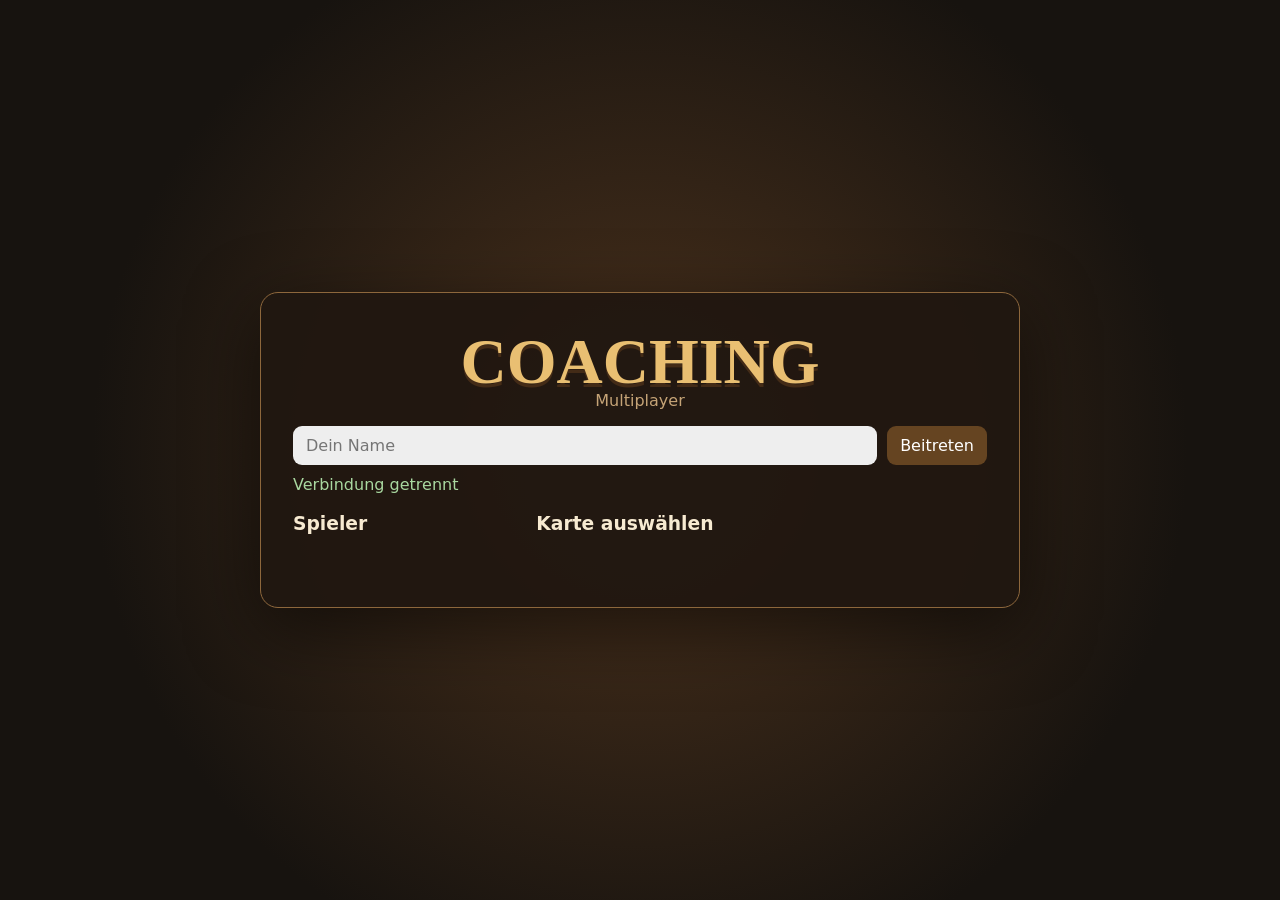
==== index.html @ baca6f39 "removed dice count" ====
<!doctype html>
<html lang="de">
  <head>
    <meta charset="utf-8" />
    <meta name="viewport" content="width=device-width,initial-scale=1" />
    <title>COACHING</title>
    <link rel="stylesheet" href="style.css" />
  </head>
  <body>
    <div id="goldResourceModal" class="gold-resource-modal hidden">
    <div class="gold-resource-box">
        <div class="gold-resource-title">
            Wähle eine Ressource
        </div>

        <div id="goldResourceOptions" class="gold-resource-options"></div>
    </div>
</div>
      <div id="victoryOverlay" class="victory-overlay hidden">
    <div class="victory-content">
        <img src="images/pokal.png" class="victory-trophy-large">
        <div id="victoryText" class="victory-text"></div>
    </div>
</div>
    <div id="app">
      
<section id="lobby" class="screen">
    <div class="panel lobby-panel">
        <h1>COACHING</h1>
        <p class="sub">Multiplayer</p>

        <div id="join-row" class="join-row">
            <input id="name" placeholder="Dein Name" maxlength="20" />
            <button id="joinBtn">Beitreten</button>
        </div>

        <div id="connection" class="status">Nicht verbunden</div>

        <div class="lobby-content">
            <div class="lobby-players">
                <h3>Spieler</h3>
                <div id="players" class="players"></div>
            </div>

            <div class="lobby-maps">
                <h3>Karte auswählen</h3>
                <div id="map-list" class="map-list"></div>
            </div>
        </div>

        <div id="lobby-actions" class="lobby-actions" style="display: none">
            <button id="readyBtn">READY</button>
            <button id="botAddBtn">BOT +</button>
            <button id="botRemoveBtn">BOT −</button>
            <button id="startBtn" class="primary">START GAME</button>
        </div>

        <div id="colors" class="colors" style="display: none"></div>
    </div>
</section>
      <section id="game" class="game-screen hidden">
        <header class="topbar">
          <div><b>COACHING</b><span id="turnText"></span></div>
          <div id="phaseText"></div>
        </header>
        <div id="tradeBar" class="trade-bar hidden">

  <div class="trade-row trade-want-row">
    <div class="trade-resource" data-trade-side="request" data-resource="HOLZ"></div>
    <div class="trade-resource" data-trade-side="request" data-resource="LEHM"></div>
    <div class="trade-resource" data-trade-side="request" data-resource="SCHAF"></div>
    <div class="trade-resource" data-trade-side="request" data-resource="WEIZEN"></div>
    <div class="trade-resource" data-trade-side="request" data-resource="ERZ"></div>
  </div>

  <div class="trade-middle">

    <div class="trade-middle-side">
      <span class="trade-middle-label">Gibt</span>
      <div id="tradeGiveDisplay" class="trade-display"></div>
    </div>

    <div class="trade-arrow">→</div>

    <div class="trade-middle-side">
      <span class="trade-middle-label">Möchte</span>
      <div id="tradeGetDisplay" class="trade-display"></div>
    </div>

    <div class="trade-action-buttons">
      <button id="tradePlayerBtn">P</button>
      <button id="tradeBankBtn">B</button>
    </div>

  </div>

  <div class="trade-row trade-give-row">
    <div class="trade-resource" data-trade-side="offer" data-resource="HOLZ"></div>
    <div class="trade-resource" data-trade-side="offer" data-resource="LEHM"></div>
    <div class="trade-resource" data-trade-side="offer" data-resource="SCHAF"></div>
    <div class="trade-resource" data-trade-side="offer" data-resource="WEIZEN"></div>
    <div class="trade-resource" data-trade-side="offer" data-resource="ERZ"></div>
  </div>

</div>
       <main class="layout">

  <aside class="sidebar left">
    <h3>Spieler</h3>
    <div id="playerList"></div>
    
<div id="playerList"></div>

<h3>Chat</h3>

<!-- CHAT -->
<div id="chat">

    <div id="chatMessages" aria-live="polite"></div>

    <form id="chatForm">
        <input
            id="chatInput"
            type="text"
            maxlength="500"
            placeholder="Nachricht schreiben..."
            autocomplete="off"
        >

        <button type="submit" id="chatSendBtn">
            Senden
        </button>
    </form>
</div>

    <div id="log" class="log"></div>
  </aside>

  <div class="board-wrap">

    <canvas id="board"></canvas>

    <!-- HANDELSFENSTER MUSS HIER DRIN SEIN -->
    <div id="tradeOffer" class="trade-offer hidden">
      <div id="tradeTitle" class="trade-title"></div>

      <div class="trade-content">

        <div>
          <span class="trade-label">Gibt:</span>
          <span id="tradeOfferResources"></span>
        </div>

        <div class="trade-arrow">→</div>

        <div>
          <span class="trade-label">Möchte:</span>
          <span id="tradeRequestResources"></span>
        </div>

      </div>

      <div class="trade-buttons">
        <button id="acceptTradeBtn">✓ Annehmen</button>
        <button id="declineTradeBtn">✕ Ablehnen</button>
      </div>
    </div>

    <div id="prompt" class="prompt hidden"></div>

  </div>

  <aside class="sidebar right">
    <div id="diceOverlay" class="dice-overlay">
    <div class="die" id="die1"></div>
    <div class="die" id="die2"></div>
  </div>
    <div id="resources"></div>

    <div class="actions">
      <button data-action="roll_dice">Würfeln</button>
      <button data-action="buildSettlement">Siedlung</button>
      <button data-action="buildRoad">Straße</button>
      <button data-action="buildCity">Stadt</button>
      <button data-action="buyDevelopmentCard">Entwicklung</button>
      <div class="trade">
  <button id="tradeButton">Handel</button>
</div>

      <button data-action="endTurn">Zug beenden</button>
      <button id="buildRoundBtn">Baurunde</button>
    </div>

    <div class="cards">
      <h3>Entwicklungskarten</h3>
      <div id="devCards"></div>
    </div>


    <h3>Statistik</h3>

<div id="diceStatistics">
    <div id="diceChart"></div>
</div>

  </aside>

</main>
      </section>
    </div>
    <div id="modal" class="modal hidden">
      <div class="modal-card">
        <button class="close" onclick="closeModal()">×</button>
        <h2 id="modalTitle"></h2>
        <div id="modalBody"></div>
      </div>
    </div>
    <script src="app.js"></script>
  </body>
</html>
---- style.css ----
* {
  box-sizing: border-box;
}
body {
  margin: 0;
  background: #17130f;
  color: #f7ead1;
  font-family:
    system-ui,
    Segoe UI,
    sans-serif;
  overflow: hidden;
}
.hidden {
  display: none !important;
}
.screen {
  min-height: 100dvh;
  display: grid;
  place-items: center;
  background: radial-gradient(circle at center, #4d331d, #17130f 70%);
}
.panel {
  background: rgba(32, 23, 16, 0.94);
  border: 1px solid #8d673c;
  border-radius: 18px;
  box-shadow: 0 20px 70px #0008;
  padding: 32px;
}
.lobby-panel {
  width: min(760px, 92vw);
}
h1 {
  text-align: center;
  font-family: Georgia, serif;
  font-size: 64px;
  margin: 0;
  color: #e9bf72;
  text-shadow: 0 4px 0 #432b17;
}
.sub {
  text-align: center;
  margin-top: -8px;
  color: #c6a477;
}
.join-row {
  display: flex;
  gap: 10px;
}
.join-row input {
  flex: 1;
}
.players {
  margin: 20px 0;
  display: grid;
  gap: 8px;
}
.player-row {
  display: flex;
  align-items: center;
  gap: 12px;
  padding: 10px 12px;
  background: #2b2118;
  border-radius: 10px;
}
.dot {
  width: 18px;
  height: 18px;
  border-radius: 50%;
  display: inline-block;
  border: 2px solid #fff5;
}
.lobby-actions {
  display: flex;
  gap: 8px;
  flex-wrap: wrap;
}
.colors {
  display: flex;
  gap: 9px;
  margin-top: 18px;
  flex-wrap: wrap;
}
.color {
  width: 30px;
  height: 30px;
  border-radius: 50%;
  border: 3px solid transparent;
  cursor: pointer;
}
.color.selected {
  border-color: #fff;
}
.status {
  margin-top: 10px;
  color: #a9d8a0;
}
button,
input {
  font: inherit;
  border: 0;
  border-radius: 9px;
  padding: 10px 13px;
}
button {
  background: #654421;
  color: #fff;
  cursor: pointer;
}
button:hover {
  filter: brightness(1.2);
}
button.primary {
  background: #a66b20;
}
input {
  background: #eee;
  color: #222;
}
.game-screen {
  height: 100dvh;
}
.topbar {
  height: 54px;
  background: #241a12;
  border-bottom: 1px solid #6c4b2c;
  display: flex;
  justify-content: space-between;
  align-items: center;
  padding: 0 18px;
}
.topbar b {
  font-family: Georgia, serif;
  color: #e9bf72;
  font-size: 25px;
}
.layout {
    height: calc(100dvh - 54px);
    min-height: 0;
    display: grid;
    grid-template-columns: 220px minmax(0, 1fr) 250px;
}
.sidebar {
    min-height: 0;
    overflow-y: auto;
    background: #211810;
    padding: 14px;
    border-right: 1px solid #5d4128;
}

.right {
    min-height: 0;
    border-right: 0;
    border-left: 1px solid #5d4128;
}

.board-wrap {
    position: relative;
    min-width: 0;
    min-height: 0;
    overflow: hidden;
    background: #bd9a65;
}

.board-wrap canvas {
    width: 100%;
    height: 100%;
    display: block;
}
.prompt {
  position: absolute;
  top: 15px;
  left: 50%;
  transform: translateX(-50%);
  padding: 10px 18px;
  background: #17130fe8;
  border: 1px solid #e2b76e;
  border-radius: 10px;
}
.player-card {
  padding: 9px;
  margin-bottom: 7px;
  border-radius: 9px;
  background: #2c2118;
}
.player-card.current {
  outline: 2px solid #e4b866;
}
.resources {
  display: grid;
  grid-template-columns: 1fr 1fr;
  gap: 7px;
  margin-bottom: 15px;
}
.res {
  background: #302318;
  padding: 8px;
  border-radius: 8px;
}
.actions {
  display: grid;
  gap: 7px;
}
.actions button:disabled,
.trade button:disabled,
.trade-buttons button:disabled {
  opacity: 0.35;
  cursor: not-allowed;
}
.cards {
  margin-top: 18px;
}
.cardline {
  display: flex;
  justify-content: space-between;
  padding: 6px 0;
  border-bottom: 1px solid #493321;
}
.trade {
  margin-top: 18px;
  display: grid;
  gap: 7px;
}
.log {
  margin-top: 15px;
  font-size: 12px;
  color: #c7b49a;
}
.modal {
  position: fixed;
  inset: 0;
  background: transparent;
  display: grid;
  place-items: center;
}
.modal-card {
  position: relative;
  background: #2b2118;
  border: 1px solid #9b703d;
  border-radius: 14px;
  padding: 24px;
  min-width: 340px;
  max-width: 90vw;
}
.close {
  position: absolute;
  right: 8px;
  top: 8px;
  background: none;
  font-size: 22px;
}
.choice-grid {
  display: grid;
  grid-template-columns: repeat(3, 1fr);
  gap: 8px;
}
.choice {
  padding: 14px;
  text-align: center;
  background: #49331f;
  border-radius: 9px;
  cursor: pointer;
}
.lobby-player {
    display: flex;
    align-items: center;
    gap: 12px;
    padding: 10px 14px;
    margin: 6px 0;
    background: rgba(255, 255, 255, 0.08);
    border-radius: 8px;
}

.player-color {
    width: 18px;
    height: 18px;
    border-radius: 50%;
    border: 2px solid white;
}

.player-name {
    flex: 1;
    font-weight: bold;
}

.player-ready {
    font-size: 12px;
    opacity: 0.8;
}
.trade-offer {
    position: absolute;
    top: 20px;
    right: 20px;

    width: 250px;
    padding: 14px;

    background: #2b2118;
    color: white;

    border: 2px solid #d6b477;
    border-radius: 12px;

    box-shadow: 0 8px 25px rgba(0, 0, 0, 0.5);

    z-index: 1000;
}

.trade-offer.hidden {
    display: none !important;
}

.trade-title {
    font-weight: bold;
    font-size: 17px;
    margin-bottom: 12px;
    text-align: center;
}

.trade-content {
    display: flex;
    flex-direction: column;
    align-items: center;
    gap: 8px;
}

.trade-label {
    font-size: 13px;
    opacity: 0.8;
}

.trade-arrow {
    font-size: 22px;
}

.trade-resources {
    display: flex;
    justify-content: center;
    gap: 6px;
    margin-top: 5px;
}

.resource-box {
    width: 30px;
    height: 30px;

    display: flex;
    align-items: center;
    justify-content: center;

    border-radius: 5px;
    border: 2px solid rgba(255,255,255,0.35);

    color: white;
    font-weight: bold;
    font-size: 14px;

    box-shadow: 0 2px 4px rgba(0,0,0,0.3);
}

.trade-buttons {
    display: flex;
    gap: 8px;
    margin-top: 14px;
}

.trade-buttons button {
    flex: 1;
}
.trade-offer {
    position: absolute !important;
    top: 20px !important;
    right: 20px !important;

    width: 250px !important;
    padding: 14px !important;

    background: #2b2118 !important;
    color: white !important;

    border: 2px solid #d6b477 !important;
    border-radius: 12px !important;

    box-shadow: 0 8px 25px rgba(0, 0, 0, 0.5) !important;

    z-index: 9999 !important;
}

.trade-offer.hidden {
    display: none !important;
}

.trade-bar {
    position: absolute;
    left: 50%;
    bottom: 0;
    transform: translateX(-50%);

    width: min(700px, 90%);
    
    background: #211810;
    border: 1px solid #5d4128;
    border-bottom: 0;

    border-radius: 12px 12px 0 0;

    padding: 10px;

    z-index: 10;

    box-shadow: 0 -5px 20px rgba(0, 0, 0, 0.35);
}

.trade-row {
    display: flex;
    justify-content: center;
    gap: 10px;
}

.trade-resource {
    width: 52px;
    height: 52px;

    cursor: pointer;

    display: flex;
    align-items: center;
    justify-content: center;
}

.resource-square {
    width: 42px;
    height: 42px;

    display: flex;
    align-items: center;
    justify-content: center;

    border-radius: 5px;

    color: white;
    font-weight: bold;
    font-size: 16px;

    text-shadow: 0 1px 2px #000;

    border: 2px solid rgba(255,255,255,0.25);

    box-sizing: border-box;
}

.trade-resource:hover .resource-square {
    transform: scale(1.08);
    border-color: white;
}

.trade-middle {
    min-height: 65px;

    margin: 6px 0;

    display: flex;
    align-items: center;
    justify-content: center;

    gap: 12px;

    border-top: 1px solid #5d4128;
    border-bottom: 1px solid #5d4128;

    padding: 7px;
}

.trade-middle-side {
    display: flex;
    flex-direction: column;
    align-items: center;

    min-width: 150px;
}

.trade-middle-label {
    font-size: 11px;
    color: #d8bd91;
    margin-bottom: 4px;
}

.trade-display {
    display: flex;
    gap: 5px;
    min-height: 42px;
    align-items: center;
}

.trade-display .resource-box {
    width: 38px;
    height: 38px;

    margin: 0;
}

.trade-arrow {
    font-size: 24px;
    color: #e8d3ad;
}

.trade-action-buttons {
    display: flex;
    gap: 5px;
    margin-left: 8px;
}

.trade-action-buttons button {
    width: 42px;
    height: 42px;

    border: 1px solid #8c6b42;
    border-radius: 6px;

    background: #3b291c;
    color: #f7ead1;

    font-weight: bold;
    font-size: 18px;

    cursor: pointer;
}

.trade-action-buttons button:hover {
    background: #5b3d26;
}

.empty-trade {
    color: #8c7963;
    font-size: 20px;
}
.victory-overlay {
    position: fixed;
    inset: 0;
    z-index: 9999;

    background: rgba(0, 0, 0, 0.65);

    display: flex;
    align-items: center;
    justify-content: center;

    backdrop-filter: blur(4px);
}

.victory-overlay.hidden {
    display: none;
}

.victory-content {
    display: flex;
    flex-direction: column;
    align-items: center;
    justify-content: center;

    text-align: center;

    animation: victoryAppear 0.6s ease-out;
}

.victory-trophy-large {
    width: 440px;
    height: 440px;
    object-fit: contain;

    filter: drop-shadow(0 0 25px rgba(255, 215, 0, 0.7));
}

.victory-text {
    margin-top: 20px;

    font-size: 42px;
    font-weight: bold;

    color: white;

    text-shadow:
        0 3px 10px rgba(0, 0, 0, 0.8);
}

@keyframes victoryAppear {
    from {
        transform: scale(0.5);
        opacity: 0;
    }

    to {
        transform: scale(1);
        opacity: 1;
    }
}
#board {
    touch-action: none;
    display: block;
    width: 100%;
    height: 100%;
    max-width: 100%;
    max-height: 100%;
    -webkit-user-select: none;
    user-select: none;
}

/* =========================================================
   HÄFEN
   ========================================================= */

.harbor {
    position: absolute;

    width: 90px;
    height: 90px;

    transform-origin: center center;

    pointer-events: none;

    z-index: 20;
}

/* Die beiden gestrichelten Linien */
.harbor-line {
    fill: none;
    stroke: #222;
    stroke-width: 6;
    stroke-dasharray: 13 11;
    stroke-linecap: round;
}

/* Ressourcen-Symbol */
.harbor-resource {
    position: absolute;

    left: 50%;
    top: 5px;

    transform: translateX(-50%);

    width: 34px;
    height: 34px;

    background: white;
    border-radius: 50%;

    display: flex;
    align-items: center;
    justify-content: center;

    font-size: 20px;

    border: 2px solid #333;

    z-index: 2;
}

.harbor-ratio {
    position: absolute;

    left: 50%;
    bottom: 8px;

    transform:
        translateX(-50%)
        rotate(-90deg);

    transform-origin: center center;

    font-family: Georgia, serif;
    font-size: 22px;
    font-weight: bold;
    color: #ffffff;

    white-space: nowrap;
    z-index: 3;
}

/* =========================================================
   NUR IPHONE
   ========================================================= */

.iphone .layout {
    grid-template-columns: 145px minmax(0, 1fr) 165px;
}

/* linke und rechte Sidebar kompakter */
.iphone .sidebar {
    padding: 8px;
}

.iphone .player-card {
    padding: 6px;
    margin-bottom: 5px;
    font-size: 12px;
}

.iphone .resources {
    gap: 4px;
    margin-bottom: 8px;
}

.iphone .res {
    padding: 5px;
    font-size: 12px;
}

.iphone .actions {
    gap: 4px;
}

.iphone .actions button {
    padding: 7px 5px;
    font-size: 12px;
}

.iphone .cards {
    margin-top: 10px;
}

.iphone .cardline {
    padding: 4px 0;
    font-size: 12px;
}


/* =========================================================
   HANDELSLEISTE UNTEN
   ========================================================= */

.iphone .trade-bar {
    width: min(250px, 30%);
    padding: 6px;
}

.iphone .trade-row {
    gap: 5px;
}

.iphone .trade-resource {
    width: 38px;
    height: 38px;
}

.iphone .resource-square {
    width: 32px;
    height: 32px;
    font-size: 12px;
}

.iphone .trade-middle {
    min-height: 45px;
    margin: 3px 0;
    gap: 6px;
    padding: 4px;
}

.iphone .trade-middle-side {
    min-width: 80px;
}

.iphone .trade-middle-label {
    font-size: 9px;
}

.iphone .trade-display {
    min-height: 30px;
    gap: 3px;
}

.iphone .trade-display .resource-box {
    width: 28px;
    height: 28px;
}

.iphone .trade-arrow {
    font-size: 18px;
}

.iphone .trade-action-buttons {
    margin-left: 3px;
}

.iphone .trade-action-buttons button {
    width: 32px;
    height: 32px;
    font-size: 14px;
}


/* =========================================================
   EINGEHENDES HANDELSANGEBOT
   ========================================================= */

.iphone .trade-offer {
    width: 140px !important;
    padding: 8px !important;
    top: 8px !important;
    right: 8px !important;
}

.iphone .trade-title {
    font-size: 13px;
    margin-bottom: 6px;
}

.iphone .trade-content {
    gap: 4px;
}

.iphone .trade-label {
    font-size: 10px;
}

.iphone .trade-buttons {
    margin-top: 7px;
    gap: 5px;
}

.iphone .trade-buttons button {
    padding: 6px;
    font-size: 11px;
}


/* =========================================================
   MODAL / HANDELSFENSTER
   ========================================================= */

.iphone .modal-card {
    min-width: 0;
    width: 230px;
    max-width: 80vw;
    padding: 14px;
}

.iphone .modal-card h2 {
    font-size: 18px;
}

.iphone .modal-card p {
    font-size: 12px;
}

.iphone .choice-grid {
    gap: 5px;
}

.iphone .choice {
    padding: 8px;
    font-size: 11px;
}


/* =========================================================
   PROMPT
   ========================================================= */

.iphone .prompt {
    top: 8px;
    padding: 6px 10px;
    font-size: 11px;
    white-space: nowrap;
}

.lobby-loading {
    width: 100%;
    height: 100%;
    min-height: 200px;

    display: flex;
    flex-direction: column;
    align-items: center;
    justify-content: center;

    gap: 15px;

    font-size: 20px;
    font-weight: bold;
}

.loading-spinner {
    width: 45px;
    height: 45px;

    border: 5px solid rgba(0, 0, 0, 0.15);
    border-top-color: #333;

    border-radius: 50%;

    animation: lobby-spin 0.8s linear infinite;
}

@keyframes lobby-spin {
    to {
        transform: rotate(360deg);
    }
}

/* GOLD-RESSOURCENFENSTER – gleicher Look wie der Handel */

.gold-resource-modal {
    position: fixed;
    inset: 0;
    z-index: 1000;
    display: flex;
    align-items: center;
    justify-content: center;
    background: transparent;
    backdrop-filter: none;
}

.gold-resource-modal.hidden {
    display: none;
}

.gold-resource-box {
    background: #211810;
    color: #f7ead1;
    border: 1px solid #9b703d;
    border-radius: 14px;
    padding: 24px;
    min-width: 300px;
    max-width: 90vw;
    box-shadow: 0 8px 25px rgba(0, 0, 0, 0.5);
    text-align: center;
}

.gold-resource-title {
    color: #e9bf72;
    font-family: Georgia, serif;
    font-size: 20px;
    font-weight: bold;
    margin-bottom: 18px;
}

.gold-resource-options {
    display: flex;
    flex-wrap: wrap;
    gap: 8px;
    justify-content: center;
}

/* Gleiche Grundform wie die Ressourcenfelder im Handelsfenster */
.gold-resource-options .gold-choice {
    width: 42px;
    height: 42px;
    min-width: 42px;
    box-sizing: border-box;
    padding: 0;
    border: 2px solid rgba(255, 255, 255, 0.45);
    border-radius: 5px;
    box-shadow: 0 2px 4px rgba(0, 0, 0, 0.35);
    cursor: pointer;
    transition: transform 0.1s, border-color 0.1s, filter 0.1s;
}

.gold-resource-options .gold-choice:hover {
    transform: scale(1.08);
    border-color: white;
    filter: brightness(1.1);
}

/* Kleinere Darstellung auf dem Handy */
.iphone .gold-resource-box {
    min-width: 0;
    width: 230px;
    padding: 14px;
}

.iphone .gold-resource-title {
    font-size: 16px;
    margin-bottom: 12px;
}

.iphone .gold-resource-options {
    gap: 5px;
}

.iphone .gold-resource-options .gold-choice {
    width: 32px;
    height: 32px;
    min-width: 32px;
}

.lobby-content {
    display: grid;
    grid-template-columns: minmax(220px, 1fr) minmax(0, 2fr);
    gap: 18px;
    align-items: stretch;
    min-width: 0;
}

.lobby-players,
.lobby-maps {
    min-width: 0;
}

.map-list {
    display: flex;
    gap: 12px;
    overflow-x: auto;
    overflow-y: hidden;
    padding: 8px 4px 14px;
    scroll-behavior: smooth;
}

.map-card {
    flex: 0 0 170px;
    min-width: 0;
    padding: 8px;
    border: 5px solid #594b3a;
    border-radius: 10px;
    background: #e7d5b5;
    color: #382b20;
    cursor: pointer;
    text-align: center;
    transition: border-color 0.15s, transform 0.15s;
}

.map-card:hover {
    transform: translateY(-2px);
    border-color: #a77b42;
}

.map-card.selected {
    border-color: #438d35;
    box-shadow: 0 0 0 2px #438d3540;
}

.map-card canvas {
    display: block;
    width: 100%;
    aspect-ratio: 1.25;
    border-radius: 6px;
    background: #b7d5dc;
}

.map-card-name {
    display: block;
    margin-top: 8px;
    overflow: hidden;
    text-overflow: ellipsis;
    white-space: nowrap;
    font-weight: 700;
}

@media (max-width: 650px) {
    .lobby-content {
        grid-template-columns: 1fr;
    }
}


#mapBuilderScreen .mb-resource-grid {
    display: grid;
    grid-template-columns: 1fr;
    gap: 8px;
    width: 100%;
    margin-bottom: 20px;
}

#mapBuilderScreen .mb-resource {
    width: 100%;
    min-height: 40px;
    padding: 10px 13px;

    font: inherit;
    font-size: 14px;

    border: 0;
    border-radius: 9px;

    background: #654421;
    color: #fff;

    box-shadow: none;
    cursor: pointer;
    transition: filter 0.12s;
}

#mapBuilderScreen .mb-resource:hover {
    filter: brightness(1.2);
}

#mapBuilderScreen .mb-resource:active {
    transform: translateY(1px);
    box-shadow: 0 1px 0 #75502e;
}

/* Ausgewählter Button: gleicher Stil, nur heller */
#mapBuilderScreen .mb-resource.active {
    background: #a66b20;
    color: #fff;
    outline: 2px solid #e9bf72;
    outline-offset: -2px;
}


/* =========================================================
   ENTWICKLUNGSKARTEN: ERFINDUNG, MONOPOL UND GOLD
   Stil passend zur Handelsleiste
   ========================================================= */

/* Gemeinsame Ressourcenauswahl für Erfindung und Monopol */
.dev-resource-grid {
    display: flex;
    justify-content: center;
    flex-wrap: wrap;
    gap: 8px;
    margin-top: 14px;
}

.dev-resource-button {
    width: 42px;
    height: 42px;
    padding: 0;

    display: flex;
    align-items: center;
    justify-content: center;

    border: 2px solid rgba(255, 255, 255, 0.25);
    border-radius: 5px;

    color: white;
    font-size: 14px;
    font-weight: bold;
    text-shadow: 0 1px 2px #000;

    box-shadow: 0 2px 4px rgba(0, 0, 0, 0.3);

    cursor: pointer;
    transition: transform 0.1s, border-color 0.1s;
}

.dev-resource-button:hover {
    transform: scale(1.08);
    border-color: white;
    filter: brightness(1.08);
}

/* Einheitliches dunkles Fenster */
#modal .modal-card {
    background: #211810;
    color: #f7ead1;
    border: 1px solid #d6b477;
    border-radius: 12px;
    box-shadow: 0 8px 25px rgba(0, 0, 0, 0.5);
}

#modal .modal-card h2 {
    color: #e9bf72;
    text-align: center;
    font-family: Georgia, serif;
    margin: 0 24px 12px;
}

#modal .modal-card p {
    color: #d8bd91;
    text-align: center;
}

/* Gold-Auswahl im selben Design */
.gold-resource-modal {
    background: transparent;
    backdrop-filter: none;
}

.gold-resource-box {
    background: #211810;
    color: #f7ead1;
    border: 1px solid #d6b477;
    border-radius: 12px;
    padding: 20px;

    box-shadow: 0 8px 25px rgba(0, 0, 0, 0.5);
    text-align: center;
}

.gold-resource-title {
    color: #e9bf72;
    font-family: Georgia, serif;
    font-size: 20px;
    font-weight: bold;
    margin-bottom: 14px;
}

.gold-resource-options {
    display: flex;
    flex-wrap: wrap;
    gap: 8px;
    justify-content: center;
}

.gold-choice {
    width: 42px;
    height: 42px;
    padding: 0;

    border: 2px solid rgba(255, 255, 255, 0.25);
    border-radius: 5px;

    box-shadow: 0 2px 4px rgba(0, 0, 0, 0.3);
    transition: transform 0.1s, border-color 0.1s;
}

.gold-choice:hover {
    transform: scale(1.08);
    border-color: white;
}

/* Kompakter auf dem iPhone */
.iphone .dev-resource-button,
.iphone .gold-choice {
    width: 32px;
    height: 32px;
}

.iphone .dev-resource-grid,
.iphone .gold-resource-options {
    gap: 5px;
}

/* ========================================
   CHAT IN DER LINKEN SIDEBAR
   ======================================== */

#chat {
    display: flex;
    flex-direction: column;
    gap: 8px;
    margin-top: 14px;
    padding: 10px;
    min-height: 0;
    color: #f7ead1;
    background: #211b16;
    border: 1px solid #6d5740;
    border-radius: 10px;
}

#chat h3 {
    margin: 0;
    font-size: 16px;
}

#chatMessages {
    height: 220px;
    min-height: 100px;
    overflow-y: auto;
    overflow-x: hidden;
    padding: 8px;
    background: #17130f;
    border: 1px solid #493a2c;
    border-radius: 6px;
    overflow-wrap: anywhere;
    scrollbar-width: thin;
    scrollbar-color: #8a7054 #17130f;
}

.chat-message {
    margin-bottom: 8px;
    font-size: 13px;
    line-height: 1.4;
}

.chat-message-name {
    display: block;
    color: #e8c18c;
    font-weight: bold;
    margin-bottom: 2px;
}

.chat-message-text {
    color: #f7ead1;
    white-space: pre-wrap;
}

#chatForm {
    display: flex;
    gap: 6px;
    width: 100%;
}

#chatInput {
    flex: 1;
    min-width: 0;
    width: 0;
    padding: 9px;
    color: #f7ead1;
    background: #17130f;
    border: 1px solid #6d5740;
    border-radius: 6px;
    outline: none;
}

#chatInput:focus {
    border-color: #d5a76a;
}

#chatSendBtn {
    padding: 8px 10px;
    color: #f7ead1;
    background: #654b32;
    border: 1px solid #9b7953;
    border-radius: 6px;
    cursor: pointer;
}

#chatSendBtn:hover {
    background: #80603e;
}

#chatSendBtn:disabled {
    opacity: 0.5;
    cursor: default;
}


#diceStatistics {
    margin-top: 14px;
    padding: 10px;
    color: #f7ead1;
    background: #211b16;
    border: 1px solid #6d5740;
    border-radius: 10px;
}

#diceStatistics h3 {
    margin: 0 0 12px 0;
    font-size: 16px;
}

#diceChart {
    display: flex;
    flex-direction: column;
    gap: 6px;
}

.dice-row {
    display: flex;
    align-items: center;
    gap: 8px;
    min-height: 20px;
}

.dice-number {
    flex: 0 0 22px;
    text-align: center;
    font-size: 13px;
    font-weight: bold;
}

.dice-bar-container {
    flex: 1;
    min-width: 0;
    height: 20px;
    background: #17130f;
    border: 1px solid #493a2c;
    border-radius: 4px;
    overflow: hidden;
}

.dice-bar {
    height: 100%;
    min-width: 0;
    display: flex;
    align-items: center;
    justify-content: flex-end;
    padding-right: 6px;
    box-sizing: border-box;
    background: #a77b49;
    color: #fff4df;
    font-size: 12px;
    font-weight: bold;
    transition: width 0.25s ease;
    white-space: nowrap;
}


.dice-bar.empty {
    padding-left: 0;
}


/* Scrollleiste der linken Sidebar nach links verschieben */
.sidebar:not(.right) {
    direction: rtl;
}

.sidebar:not(.right) > * {
    direction: ltr;
}


/* Scrollleisten beider Sidebars ausblenden */
.sidebar {
    scrollbar-width: none;      /* Firefox */
    -ms-overflow-style: none;   /* Ältere Edge-Versionen */
}

.sidebar::-webkit-scrollbar {
    display: none;              /* Chrome, Safari und Opera */
}
#tradeButton {
    margin-bottom: 15px;
}


/* Ressourcen in einer horizontalen Reihe */
.resources {
    display: flex;
    flex-wrap: nowrap;
    gap: 7px;
}

.resources .res {
    flex: 1;
    min-width: 0;
    padding: 6px 3px;
    text-align: center;
}

.iphone .resources {
    display: flex;
    flex-wrap: nowrap;
    gap: 4px;
}

.iphone .resources .res {
    flex: 1;
    min-width: 0;
    padding: 5px 2px;
    font-size: 11px;
}


/* Würfel-Overlay unten rechts am Spielfeld */

/* Würfel normal über den Ressourcen in der rechten Sidebar */
.dice-overlay {
    position: static;
    display: flex;
    justify-content: center;
    align-items: center;
    gap: 10px;

    width: 100%;
    margin-bottom: 14px;
    padding: 5px 0;

    z-index: auto;
    cursor: default;
}


.die {
    width: 60px;
    height: 60px;
    padding: 9px;

    display: grid;
    grid-template-columns: repeat(3, 1fr);
    grid-template-rows: repeat(3, 1fr);
    gap: 3px;

    background: #f2f2f2;
    border: 1px solid #bbb;
    border-radius: 11px;
    box-shadow: 0 3px 8px #0005;

    opacity: 1;
    transform: scale(1);
    transition:
        background 0.25s ease,
        box-shadow 0.25s ease;
    pointer-events: auto;
}

/* Augen der Würfel */
.die .pip {
    width: 8px;
    height: 8px;
    align-self: center;
    justify-self: center;
    border-radius: 50%;
    background: #171717;
    opacity: 0;
}

.die .pip.visible {
    opacity: 1;
}

/* Du bist mit Würfeln dran */
.dice-overlay.my-roll .die {
    opacity: 1;
    background: #fff;
    border-color: #fff;
    box-shadow:
        0 0 0 2px #ffffff55,
        0 4px 14px #0007;
}

/* Würfel animieren abwechselnd */
.dice-overlay.my-roll .die:first-child {
    animation: dice-pulse 1s ease-in-out infinite;
}

.dice-overlay.my-roll .die:last-child {
    animation: dice-pulse 1s ease-in-out infinite;
    animation-delay: 0.5s;
}

@keyframes dice-pulse {
    0%, 100% {
        transform: scale(1);
    }

    50% {
        transform: scale(1.16);
    }
}

/* Kleinere Würfel auf schmalen Bildschirmen */
@media (max-width: 600px) {
    .dice-overlay {
        right: 10px;
        bottom: 10px;
        gap: 7px;
    }

    .die {
        width: 38px;
        height: 38px;
        padding: 5px;
        border-radius: 7px;
    }

    .die .pip {
        width: 5px;
        height: 5px;
    }
}

@media (prefers-reduced-motion: reduce) {
    .dice-overlay.my-roll .die {
        animation: none;
    }
}

button[data-action="roll_dice"] {
    display: none !important;
}

/* Scrollbar der Kartenliste im Lobby-Preview ausblenden */
.map-list {
    scrollbar-width: none;      /* Firefox */
    -ms-overflow-style: none;   /* Älteres Edge */
}

.map-list::-webkit-scrollbar {
    display: none;              /* Chrome, Safari, Opera */
}
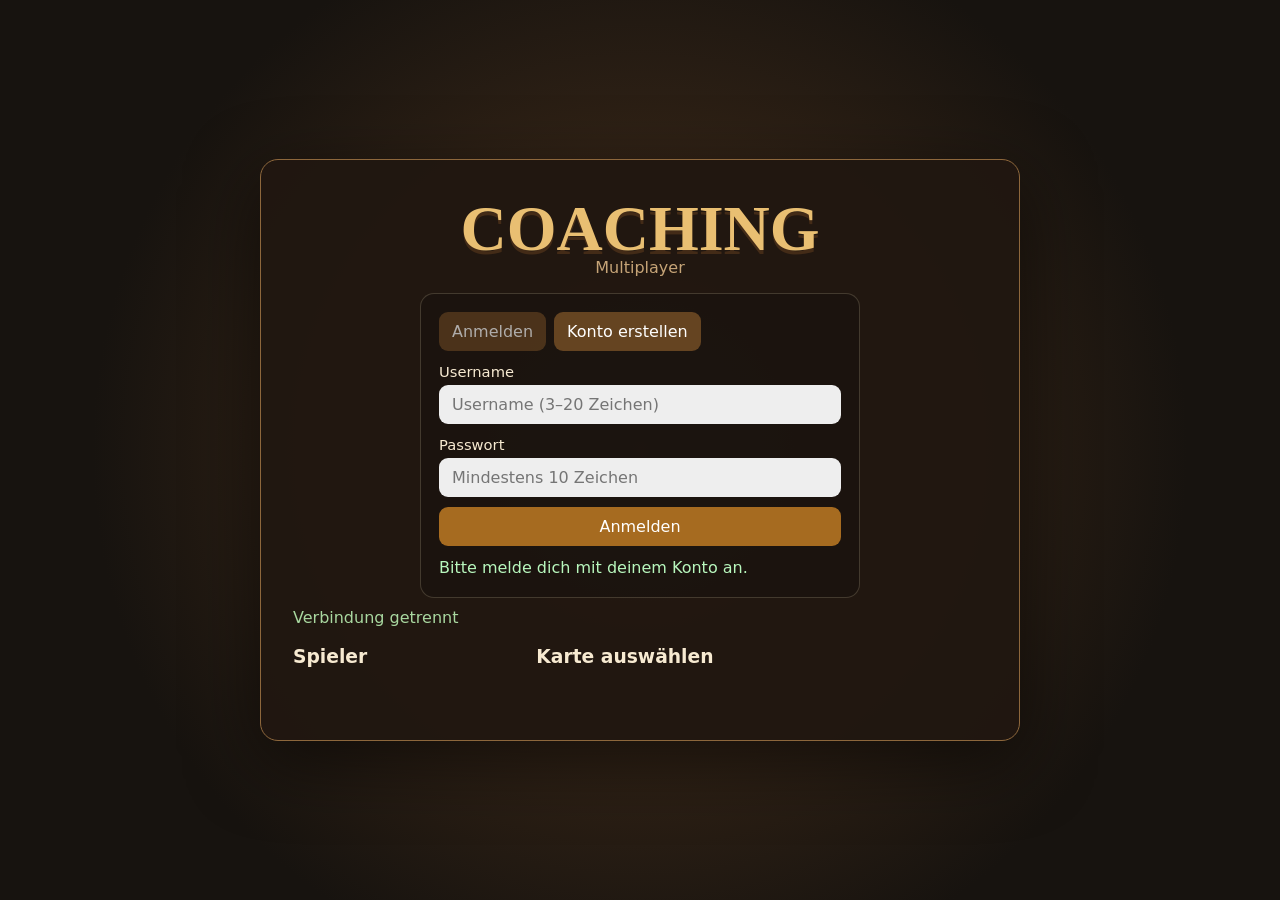
==== commit 016e9d3e: "renamed indexAccounts to index.html" ====
--- a/index.html
+++ b/index.html
@@ -3,8 +3,8 @@
   <head>
     <meta charset="utf-8" />
     <meta name="viewport" content="width=device-width,initial-scale=1" />
-    <title>COACHING</title>
-    <link rel="stylesheet" href="style.css" />
+    <title>COACHING – Konto</title>
+    <link rel="stylesheet" href="styleAccounts.css" />
   </head>
   <body>
     <div id="goldResourceModal" class="gold-resource-modal hidden">
@@ -59,10 +59,6 @@
     </div>
 </section>
       <section id="game" class="game-screen hidden">
-        <header class="topbar">
-          <div><b>COACHING</b><span id="turnText"></span></div>
-          <div id="phaseText"></div>
-        </header>
         <div id="tradeBar" class="trade-bar hidden">
 
   <div class="trade-row trade-want-row">
@@ -106,10 +102,13 @@
        <main class="layout">
 
   <aside class="sidebar left">
+<div class="sidebar-brand">
+    <b>COACHING</b>
+    <span id="turnText"></span>
+</div>
     <h3>Spieler</h3>
     <div id="playerList"></div>
     
-<div id="playerList"></div>
 
 <h3>Chat</h3>
 
@@ -171,6 +170,7 @@
   </div>
 
   <aside class="sidebar right">
+    <div id="phaseText"></div>
     <div id="diceOverlay" class="dice-overlay">
     <div class="die" id="die1"></div>
     <div class="die" id="die2"></div>
@@ -215,6 +215,6 @@
         <div id="modalBody"></div>
       </div>
     </div>
-    <script src="app.js"></script>
+    <script src="appAccounts2.js"></script>
   </body>
 </html>
--- a/styleAccounts.css
+++ b/styleAccounts.css
@@ -0,0 +1,53 @@
+/* Kontovariante: verwendet weiterhin das bestehende Spiel-Design. */
+@import url("style.css");
+
+/* Das Login-/Registrierungsformular wird von appAccounts2.js in #join-row eingefügt. */
+#join-row {
+  display: block;
+  width: 100%;
+}
+
+#accountPanel {
+  box-sizing: border-box;
+  padding: 18px;
+  border: 1px solid rgba(255, 230, 190, 0.18);
+  border-radius: 14px;
+  background: rgba(20, 17, 14, 0.45);
+}
+
+#accountPanel label {
+  display: block;
+  margin: 2px 0 -5px;
+  color: #f7ead1;
+  font-size: 0.92rem;
+}
+
+#accountPanel input {
+  width: 100%;
+  min-width: 0;
+  box-sizing: border-box;
+}
+
+#accountPanel button {
+  cursor: pointer;
+}
+
+#accountPanel button:disabled {
+  cursor: default;
+  opacity: 0.65;
+}
+
+#accountMessage {
+  line-height: 1.45;
+  overflow-wrap: anywhere;
+}
+
+#accountStatsText {
+  line-height: 1.6;
+}
+
+@media (max-width: 520px) {
+  #accountPanel {
+    padding: 14px;
+  }
+}
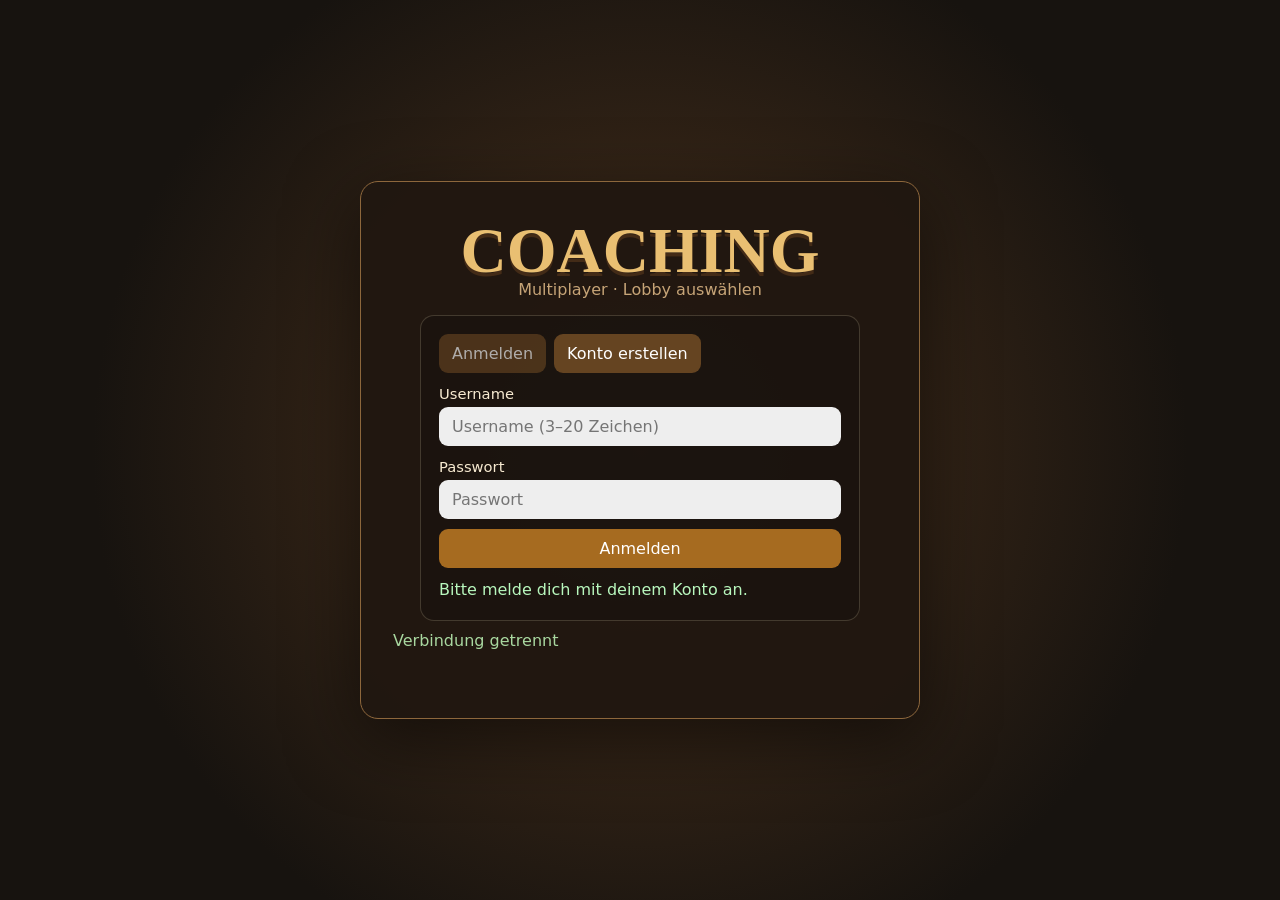
==== commit e90fff00: "added Lobby System" ====
--- a/index.html
+++ b/index.html
@@ -3,8 +3,8 @@
   <head>
     <meta charset="utf-8" />
     <meta name="viewport" content="width=device-width,initial-scale=1" />
-    <title>COACHING – Konto</title>
-    <link rel="stylesheet" href="styleAccounts.css" />
+    <title>COACHING – Multiplayer</title>
+    <link rel="stylesheet" href="styleLobbies.css" />
   </head>
   <body>
     <div id="goldResourceModal" class="gold-resource-modal hidden">
@@ -24,17 +24,36 @@
 </div>
     <div id="app">
       
-<section id="lobby" class="screen">
+<div id="roomToolbar" class="room-toolbar hidden">
+  <span>Lobby-Code: <strong id="roomCodeText"></strong></span>
+  <button type="button" id="copyInviteBtn">Einladungslink kopieren</button>
+  <span id="roomInviteText" class="room-invite-text"></span>
+  <button type="button" id="backToMenuBtn">Zurück zur Übersicht</button>
+  <button type="button" id="logoutRoomBtn">Abmelden</button>
+</div>
+
+<section id="preLobby" class="screen">
+  <div class="panel lobby-panel pre-lobby-panel">
+    <h1>COACHING</h1>
+    <p class="sub">Multiplayer · Lobby auswählen</p>
+    <div id="join-row" class="join-row"></div>
+    <div id="connection" class="status">Verbinde mit Server …</div>
+    <div id="preLobbyActions" class="pre-lobby-actions hidden">
+      <button type="button" id="createRoomBtn" class="primary">Lobby erstellen</button>
+      <div class="join-room-row">
+        <input id="roomCodeInput" maxlength="8" placeholder="Einladungscode eingeben" autocomplete="off" />
+        <button type="button" id="joinRoomBtn">Lobby beitreten</button>
+      </div>
+      <p class="room-hint">Erstelle eine Lobby und teile den Code oder den Einladungslink mit deinen Freunden.</p>
+    </div>
+    <div id="preLobbyMessage" class="pre-lobby-message" role="status" aria-live="polite"></div>
+  </div>
+</section>
+
+<section id="lobby" class="screen hidden">
     <div class="panel lobby-panel">
         <h1>COACHING</h1>
-        <p class="sub">Multiplayer</p>
-
-        <div id="join-row" class="join-row">
-            <input id="name" placeholder="Dein Name" maxlength="20" />
-            <button id="joinBtn">Beitreten</button>
-        </div>
-
-        <div id="connection" class="status">Nicht verbunden</div>
+        <p class="sub">Deine Spiel-Lobby</p>
 
         <div class="lobby-content">
             <div class="lobby-players">
@@ -215,6 +234,6 @@
         <div id="modalBody"></div>
       </div>
     </div>
-    <script src="appAccounts2.js"></script>
+    <script src="appLobbies.js"></script>
   </body>
 </html>
--- a/styleLobbies.css
+++ b/styleLobbies.css
@@ -0,0 +1,81 @@
+/* Kontovariante: verwendet weiterhin das bestehende Spiel-Design. */
+@import url("style.css");
+
+/* Das Login-/Registrierungsformular wird von appAccounts2.js in #join-row eingefügt. */
+#join-row {
+  display: block;
+  width: 100%;
+}
+
+#accountPanel {
+  box-sizing: border-box;
+  padding: 18px;
+  border: 1px solid rgba(255, 230, 190, 0.18);
+  border-radius: 14px;
+  background: rgba(20, 17, 14, 0.45);
+}
+
+#accountPanel label {
+  display: block;
+  margin: 2px 0 -5px;
+  color: #f7ead1;
+  font-size: 0.92rem;
+}
+
+#accountPanel input {
+  width: 100%;
+  min-width: 0;
+  box-sizing: border-box;
+}
+
+#accountPanel button {
+  cursor: pointer;
+}
+
+#accountPanel button:disabled {
+  cursor: default;
+  opacity: 0.65;
+}
+
+#accountMessage {
+  line-height: 1.45;
+  overflow-wrap: anywhere;
+}
+
+#accountStatsText {
+  line-height: 1.6;
+}
+
+@media (max-width: 520px) {
+  #accountPanel {
+    padding: 14px;
+  }
+}
+
+
+/* Mehrere private Spiel-Lobbys */
+.pre-lobby-panel { width: min(94vw, 560px); margin: 7vh auto; }
+.pre-lobby-actions { display: grid; gap: 14px; margin-top: 18px; }
+.pre-lobby-actions.hidden { display: none !important; }
+.pre-lobby-actions > button { width: 100%; min-height: 48px; font-size: 1.05rem; }
+.join-room-row { display: flex; gap: 8px; width: 100%; }
+.join-room-row input { flex: 1 1 160px; min-width: 0; }
+.join-room-row button { flex: 0 0 auto; }
+.room-hint { opacity: .78; margin: 0; font-size: .9rem; line-height: 1.45; }
+.pre-lobby-message { min-height: 1.5em; margin-top: 12px; overflow-wrap: anywhere; }
+.room-toolbar { position: fixed; z-index: 10000; top: 8px; left: 50%; transform: translateX(-50%); width: min(98vw, 1000px); box-sizing: border-box; display: flex; align-items: center; justify-content: center; gap: 8px; flex-wrap: wrap; padding: 8px 10px; border: 1px solid #64513b; border-radius: 12px; background: rgba(29, 23, 17, .97); color: #f7ead1; box-shadow: 0 5px 22px rgba(0,0,0,.35); }
+.room-toolbar.hidden { display: none !important; }
+.room-toolbar button { white-space: nowrap; }
+.room-invite-text { max-width: 260px; overflow: hidden; text-overflow: ellipsis; white-space: nowrap; opacity: .7; font-size: .75rem; }
+#lobby:not(.hidden) { padding-top: 58px; }
+#game:not(.hidden) { padding-top: 42px; }
+@media (max-width: 600px) {
+  .pre-lobby-panel { margin: 3vh auto; padding: 18px; }
+  .join-room-row { flex-direction: column; }
+  .join-room-row button { width: 100%; }
+  .room-toolbar { top: 3px; gap: 5px; padding: 5px; }
+  .room-toolbar button { font-size: .8rem; padding: 6px 8px; }
+  .room-invite-text { display: none; }
+  #lobby:not(.hidden) { padding-top: 100px; }
+  #game:not(.hidden) { padding-top: 80px; }
+}
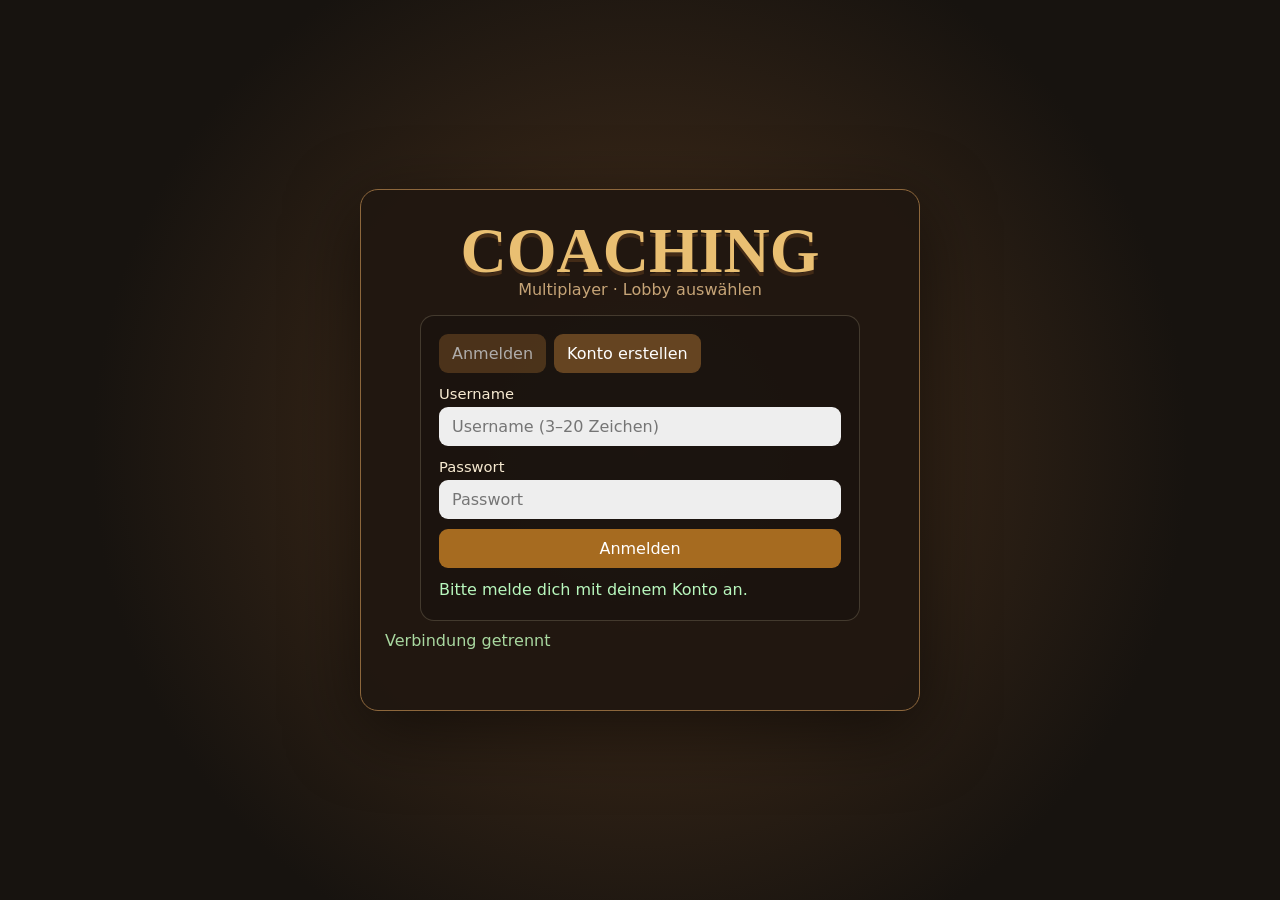
==== commit 3db277ff: "made skin for all colors available and modified lobby screen" ====
--- a/index.html
+++ b/index.html
@@ -53,7 +53,16 @@
 <section id="lobby" class="screen hidden">
     <div class="panel lobby-panel">
         <h1>COACHING</h1>
-        <p class="sub">Deine Spiel-Lobby</p>
+        <p class="sub">Multiplayer</p>
+
+        <div id="lobby-actions" class="lobby-actions" style="display: none">
+            <button id="readyBtn">READY</button>
+            <button id="botAddBtn">BOT +</button>
+            <button id="botRemoveBtn">BOT −</button>
+            <button id="startBtn" class="primary">START GAME</button>
+        </div>
+
+        <div id="colors" class="colors" style="display: none"></div>
 
         <div class="lobby-content">
             <div class="lobby-players">
@@ -67,14 +76,21 @@
             </div>
         </div>
 
-        <div id="lobby-actions" class="lobby-actions" style="display: none">
-            <button id="readyBtn">READY</button>
-            <button id="botAddBtn">BOT +</button>
-            <button id="botRemoveBtn">BOT −</button>
-            <button id="startBtn" class="primary">START GAME</button>
-        </div>
-
-        <div id="colors" class="colors" style="display: none"></div>
+        <div id="skin-selection" class="skin-selection" style="display: none">
+    <h3>Skins auswählen</h3>
+
+    <div class="skin-selection-columns">
+        <div class="skin-picker-section">
+            <h4>Siedlung</h4>
+            <div id="settlement-skin-list" class="map-list"></div>
+        </div>
+
+        <div class="skin-picker-section">
+            <h4>Stadt</h4>
+            <div id="city-skin-list" class="map-list"></div>
+        </div>
+    </div>
+</div>
     </div>
 </section>
       <section id="game" class="game-screen hidden">
--- a/styleLobbies.css
+++ b/styleLobbies.css
@@ -79,3 +79,48 @@
   #lobby:not(.hidden) { padding-top: 100px; }
   #game:not(.hidden) { padding-top: 80px; }
 }
+/* Skin-Auswahl unter der Spielerfarbenauswahl */
+.skin-selection {
+    margin-top: 20px;
+    width: 100%;
+    min-width: 0;
+}
+
+.skin-selection > h3 {
+    margin-bottom: 12px;
+}
+
+.skin-selection-columns {
+    display: grid;
+    grid-template-columns: repeat(2, minmax(0, 1fr));
+    gap: 18px;
+}
+
+.skin-picker-section {
+    min-width: 0;
+}
+
+.skin-picker-section h4 {
+    margin: 0 0 6px;
+    color: #f7ead1;
+}
+
+/* Die vorhandene Map-Kartenoptik wird wiederverwendet. */
+.skin-picker-section .map-list {
+    padding-top: 8px;
+}
+
+.skin-picker-section .map-card {
+    flex-basis: 170px;
+}
+
+.skin-picker-section .map-card canvas {
+    aspect-ratio: 1.25;
+}
+
+@media (max-width: 650px) {
+    .skin-selection-columns {
+        grid-template-columns: 1fr;
+        gap: 10px;
+    }
+}
